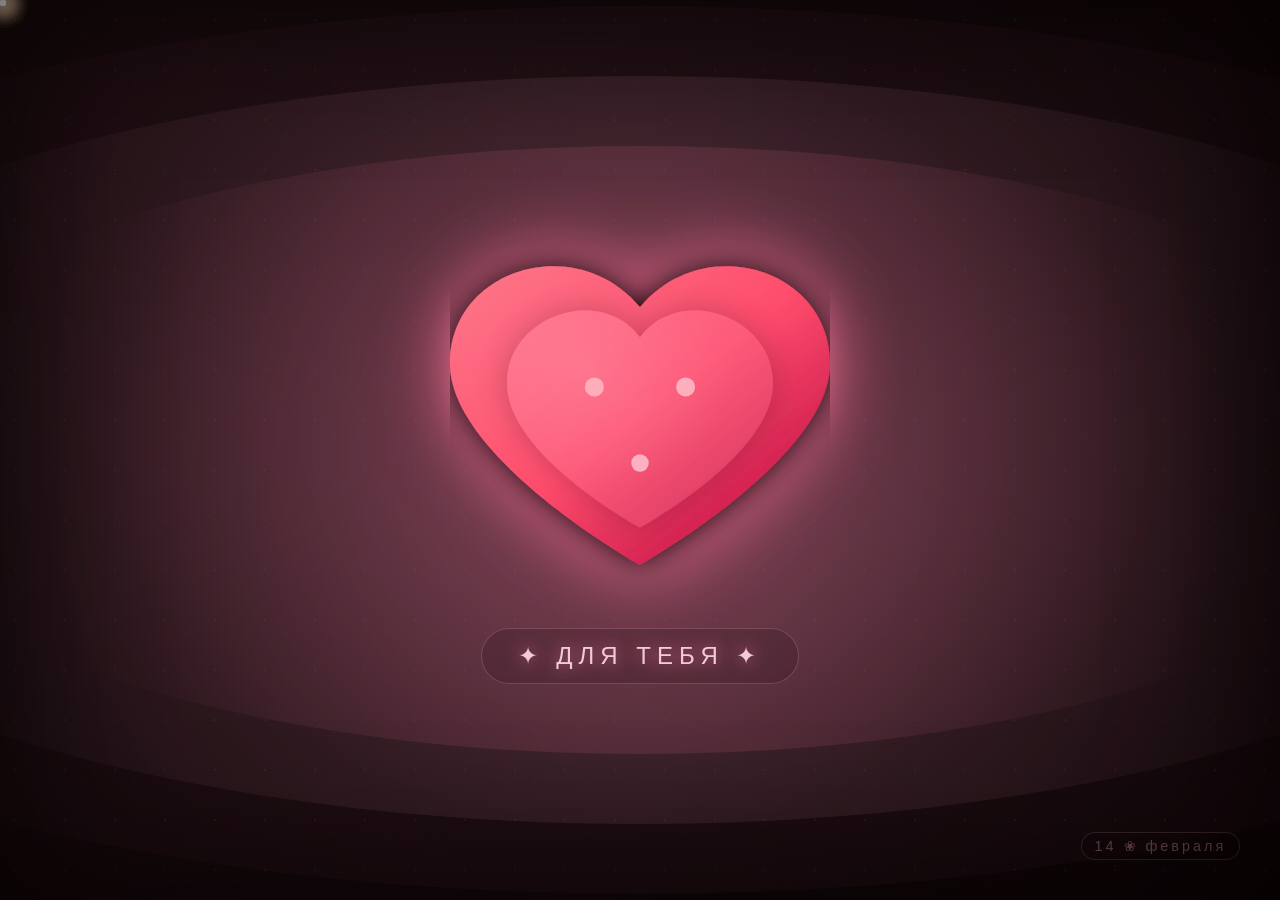
==== index.html @ db1aa823 "Add files via upload" ====
<!DOCTYPE html>
<html lang="en">
<head>
    <meta charset="UTF-8">
    <meta name="viewport" content="width=device-width, initial-scale=1.0, user-scalable=no">
    <title>Твоей ✦ единственной</title>
    <!-- подключаем CSS -->
    <link rel="stylesheet" href="style.css">
</head>
<body>
    <!-- ===== ВИНЬЕТКА + ФОН ===== -->
    <div class="vignette"></div>
    <div class="particle-cloud" id="particles"></div>
    <div class="sparkle" id="sparkles"></div>
    <div class="delicate-lines"></div>
    <div class="ambient"></div>

    <!-- ===== НАЧАЛЬНЫЙ ЭКРАН (ВИЗУАЛ) ===== -->
    <div class="canvas">
        <div class="valentine-scene" id="mainScene">
            <!-- слои сияния -->
            <div class="glow-rings third"></div>
            <div class="glow-rings second"></div>
            <div class="glow-rings"></div>
            
            <!-- СЕРДЦЕ (анимированное) -->
            <div class="heart-core">
                <svg class="heart-svg" viewBox="0 0 100 100" fill="none" xmlns="http://www.w3.org/2000/svg">
                    <defs>
                        <filter id="glow" x="-50%" y="-50%" width="200%" height="200%">
                            <feGaussianBlur in="SourceAlpha" stdDeviation="4"/>
                            <feMerge>
                                <feMergeNode in="offsetblur" />
                                <feMergeNode in="SourceGraphic" />
                            </feMerge>
                        </filter>
                        <linearGradient id="heartGrad" x1="0%" y1="0%" x2="100%" y2="100%">
                            <stop offset="0%" stop-color="#ff7b8c" />
                            <stop offset="50%" stop-color="#ff4d6d" />
                            <stop offset="100%" stop-color="#b3003b" />
                        </linearGradient>
                        <radialGradient id="sparkGrad" cx="30%" cy="30%" r="70%">
                            <stop offset="0%" stop-color="#ffe6f0" />
                            <stop offset="80%" stop-color="#ff99aa" />
                        </radialGradient>
                    </defs>
                    <path d="M50 25.5 C 35 5, 0 15, 0 40 C 0 65, 50 90, 50 90 C 50 90, 100 65, 100 40 C 100 15, 65 5, 50 25.5 Z" 
                        fill="url(#heartGrad)" filter="url(#glow)" opacity="0.98">
                        <animate attributeName="d" dur="4s" values="M50 25.5 C 35 5, 0 15, 0 40 C 0 65, 50 90, 50 90 C 50 90, 100 65, 100 40 C 100 15, 65 5, 50 25.5 Z;
                                                                   M50 23 C 32 3, 0 13, 0 38 C 0 63, 50 93, 50 93 C 50 93, 100 63, 100 38 C 100 13, 68 3, 50 23 Z;
                                                                   M50 25.5 C 35 5, 0 15, 0 40 C 0 65, 50 90, 50 90 C 50 90, 100 65, 100 40 C 100 15, 65 5, 50 25.5 Z" 
                                    repeatCount="indefinite" fill="freeze" />
                    </path>
                    <path d="M50 32 C 40 18, 15 26, 15 44 C 15 63, 50 82, 50 82 C 50 82, 85 63, 85 44 C 85 26, 60 18, 50 32 Z" 
                        fill="url(#sparkGrad)" opacity="0.2" filter="url(#glow)"></path>
                    <circle cx="38" cy="45" r="2.5" fill="#fff5f7" opacity="0.8">
                        <animate attributeName="opacity" values="0.4;0.9;0.4" dur="3s" repeatCount="indefinite" />
                    </circle>
                    <circle cx="62" cy="45" r="2.5" fill="#fff5f7" opacity="0.8">
                        <animate attributeName="opacity" values="0.5;1;0.5" dur="2.7s" repeatCount="indefinite" />
                    </circle>
                    <circle cx="50" cy="65" r="2" fill="#ffd9e2" opacity="0.7">
                        <animate attributeName="r" values="1.5;2.5;1.5" dur="2s" repeatCount="indefinite" />
                    </circle>
                </svg>
            </div>
            
            <!-- ЭТО КНОПКА — «ДЛЯ ТЕБЯ» ПОКАЗЫВАЕТ ОСНОВНОЙ КОНТЕНТ -->
            <div class="signature" id="revealButton">
                ✦ для тебя ✦
            </div>
        </div>
    </div>

    <!-- ===== СКРЫТАЯ ЧАСТЬ — ПОЖЕЛАНИЯ И ТЁПЛЫЕ СЛОВА ===== -->
    <div class="surprise-content" id="surprise">
        <div class="wish-card">
            <div class="close-btn" id="closeBtn">✕</div>
            <h1 class="wish-title">♡ 14 февраля ♡</h1>
            <div class="wish-message">
                Ты — самое красивое, что есть в моём мире.<br>Спасибо, что ты есть.
            </div>
            <ul class="wish-list">
                <li>твоя улыбка — мой любимый свет</li>
                <li>каждый день с тобой — подарок</li>
                <li>обещаю делать тебя счастливой</li>
                <li>сегодня, завтра и всегда</li>
            </ul>
            <div style="font-size: 1.7rem; margin-top: 1.2rem; letter-spacing: 12px; color: #ffb6c1; text-shadow: 0 0 30px #ff4d6d;">
                ✦ ✦ ✦
            </div>
            <p style="margin-top: 1.8rem; font-size: 1.1rem; font-weight: 200; opacity: 0.9; border-top: 1px solid rgba(255,200,200,0.2); padding-top: 1.2rem;">
                Только для тебя. С 14 февраля, любовь моя.
            </p>
        </div>
    </div>

    <!-- дата в углу (тонко) -->
    <div class="feb-tag">
        14 ❀ февраля
    </div>

    <!-- подключаем JavaScript -->
    <script src="script.js"></script>
</body>
</html>
---- style.css ----
/* ===== style.css ===== */
/* СБРОС И БАЗОВАЯ АТМОСФЕРА */
* {
    margin: 0;
    padding: 0;
    box-sizing: border-box;
}

body {
    background: radial-gradient(circle at 30% 30%, #1a0c0f, #0b0405);
    min-height: 100vh;
    font-family: 'Inter', -apple-system, BlinkMacSystemFont, 'Segoe UI', Roboto, sans-serif;
    position: relative;
    overflow-x: hidden;
    transition: background 0.6s ease;
}

/* когда контент открыт — чуть светлее */
body.revealed {
    background: radial-gradient(circle at 30% 30%, #2a151a, #120a0c);
}

/* ОСНОВНОЙ ХОЛСТ */
.canvas {
    position: relative;
    width: 100%;
    max-width: 1300px;
    min-height: 100vh;
    display: flex;
    align-items: center;
    justify-content: center;
    padding: 2rem 1.5rem;
    margin: 0 auto;
    transition: opacity 0.5s;
}

/* НАЧАЛЬНЫЙ ЭКРАН — ТОЛЬКО ВИЗУАЛ */
.valentine-scene {
    position: relative;
    display: flex;
    flex-direction: column;
    align-items: center;
    justify-content: center;
    width: 100%;
    transition: opacity 0.8s, transform 0.6s;
}

/* сердце — главный герой */
.heart-core {
    position: relative;
    width: min(380px, 75vw);
    height: min(380px, 75vw);
    display: flex;
    align-items: center;
    justify-content: center;
    filter: drop-shadow(0 0 35px rgba(255, 80, 120, 0.6)) drop-shadow(0 0 15px rgba(255, 160, 200, 0.5));
    animation: float 7s infinite ease-in-out;
    z-index: 20;
}

.heart-svg {
    width: 100%;
    height: 100%;
    display: block;
}

/* кольца свечения */
.glow-rings {
    position: absolute;
    width: 130%;
    height: 130%;
    border-radius: 50%;
    background: radial-gradient(circle, rgba(255, 120, 160, 0.25) 0%, rgba(255, 80, 120, 0) 70%);
    animation: pulseGlow 3.4s infinite alternate;
    z-index: 5;
}
.glow-rings.second {
    width: 160%;
    height: 160%;
    background: radial-gradient(circle, rgba(255, 170, 200, 0.18) 0%, transparent 75%);
    animation: pulseGlow 4.2s infinite alternate-reverse;
}
.glow-rings.third {
    width: 190%;
    height: 190%;
    background: radial-gradient(circle, rgba(200, 100, 150, 0.1) 0%, transparent 80%);
    animation: pulseGlow 5s infinite alternate;
}

/* КНОПКА — ОНА ЖЕ ПОДПИСЬ */
.signature {
    margin-top: 2rem;
    color: rgba(255, 220, 230, 0.9);
    font-weight: 300;
    font-size: clamp(1.1rem, 4vw, 1.5rem);
    letter-spacing: 6px;
    text-transform: uppercase;
    text-shadow: 0 0 18px rgba(255, 120, 180, 0.9);
    backdrop-filter: blur(2px);
    padding: 0.8rem 2.2rem;
    border-radius: 60px;
    border: 1px solid rgba(255, 200, 220, 0.2);
    background: rgba(20, 5, 8, 0.15);
    font-family: 'Inter', 'Avenir', sans-serif;
    white-space: nowrap;
    z-index: 30;
    animation: textBreath 3.9s infinite;
    cursor: pointer;
    transition: all 0.3s ease;
    pointer-events: auto;
    position: relative;
    box-shadow: 0 0 20px rgba(255, 100, 150, 0);
}
.signature:hover {
    background: rgba(40, 10, 15, 0.3);
    border-color: rgba(255, 180, 200, 0.5);
    box-shadow: 0 0 30px rgba(255, 120, 170, 0.5);
    transform: scale(1.05);
    letter-spacing: 10px;
}

/* СКРЫТЫЙ КОНТЕНТ — ОТКРОЕТСЯ ПО КЛИКУ */
.surprise-content {
    position: fixed;
    top: 0;
    left: 0;
    width: 100%;
    min-height: 100vh;
    background: rgba(18, 8, 12, 0.82);
    backdrop-filter: blur(12px);
    display: flex;
    align-items: center;
    justify-content: center;
    padding: 2rem 1.5rem;
    z-index: 100;
    opacity: 0;
    visibility: hidden;
    transition: opacity 0.6s cubic-bezier(0.16, 1, 0.3, 1), visibility 0.6s;
    pointer-events: none;
    overflow-y: auto;
}
.surprise-content.active {
    opacity: 1;
    visibility: visible;
    pointer-events: auto;
}

/* карточка с пожеланиями */
.wish-card {
    max-width: 700px;
    width: 100%;
    background: radial-gradient(145% 140% at 20% 10%, rgba(40, 12, 18, 0.75), rgba(22, 6, 10, 0.9));
    border: 1px solid rgba(255, 200, 210, 0.25);
    border-radius: 48px;
    padding: 3rem 2.5rem;
    box-shadow: 0 30px 60px rgba(0,0,0,0.6), 0 0 0 2px rgba(255, 140, 170, 0.1) inset, 0 0 50px rgba(255, 120, 160, 0.3);
    backdrop-filter: blur(5px);
    color: rgba(255, 235, 240, 0.95);
    position: relative;
    transform: scale(0.96);
    transition: transform 0.5s ease;
    animation: cardGlow 6s infinite alternate;
}
.surprise-content.active .wish-card {
    transform: scale(1);
}

/* романтичный контент */
.wish-title {
    font-size: clamp(2rem, 8vw, 2.8rem);
    font-weight: 300;
    letter-spacing: 8px;
    text-transform: uppercase;
    color: #ffe3eb;
    text-shadow: 0 0 20px #ff99aa, 0 0 40px #ff4d6d;
    margin-bottom: 1.2rem;
    font-family: 'Inter', sans-serif;
    border-bottom: 1.5px dashed rgba(255, 180, 200, 0.5);
    display: inline-block;
    padding-bottom: 0.3rem;
}

.wish-message {
    font-size: clamp(1.2rem, 5vw, 1.5rem);
    line-height: 1.6;
    font-weight: 350;
    margin: 1.8rem 0 1.2rem;
    font-style: italic;
    word-break: break-word;
    background: linear-gradient(145deg, #fff0f3, #ffd9e2);
    -webkit-background-clip: text;
    -webkit-text-fill-color: transparent;
    text-shadow: 0 0 30px rgba(255, 130, 160, 0.4);
}

.wish-list {
    list-style: none;
    margin: 2rem 0;
}
.wish-list li {
    font-size: 1.25rem;
    padding: 0.8rem 0;
    border-bottom: 0.5px solid rgba(255, 200, 220, 0.2);
    display: flex;
    align-items: center;
    gap: 12px;
    font-weight: 320;
    letter-spacing: 0.5px;
}
.wish-list li::before {
    content: "✦";
    color: #ffb3c6;
    font-size: 1.5rem;
    text-shadow: 0 0 10px #ff4d6d;
}

/* кнопка закрыть */
.close-btn {
    position: absolute;
    top: 1.8rem;
    right: 2rem;
    background: rgba(255, 220, 230, 0.1);
    border: 1px solid rgba(255, 180, 200, 0.4);
    color: rgba(255, 210, 220, 0.9);
    font-size: 1.8rem;
    width: 48px;
    height: 48px;
    border-radius: 50%;
    display: flex;
    align-items: center;
    justify-content: center;
    cursor: pointer;
    transition: all 0.25s;
    backdrop-filter: blur(4px);
    box-shadow: 0 0 15px rgba(255, 100, 150, 0.2);
    line-height: 1;
    padding-bottom: 6px;
}
.close-btn:hover {
    background: rgba(255, 150, 180, 0.25);
    border-color: #ffb3c6;
    color: #fff;
    transform: rotate(90deg) scale(1.1);
}

/* частицы и искры */
.particle-cloud, .sparkle, .delicate-lines, .ambient, .vignette {
    position: fixed;
    pointer-events: none;
    z-index: 1;
}
.particle-cloud {
    inset: 0;
}
.particle {
    position: absolute;
    width: 6px;
    height: 6px;
    background: rgba(255, 160, 200, 0.5);
    border-radius: 50%;
    box-shadow: 0 0 20px rgba(255, 140, 200, 0.8);
    animation: rise 12s infinite linear;
    opacity: 0;
}

.spark {
    position: absolute;
    width: 6px;
    height: 6px;
    background: white;
    border-radius: 50%;
    box-shadow: 0 0 20px 4px rgba(255, 220, 180, 0.9);
    animation: sparkleFloat 5s infinite alternate;
    opacity: 0.5;
    pointer-events: none;
}

.delicate-lines {
    width: 100%;
    height: 100%;
    top: 0;
    left: 0;
    background-image: 
        radial-gradient(circle at 30% 40%, rgba(255, 200, 210, 0.05) 1px, transparent 1px),
        radial-gradient(circle at 70% 65%, rgba(255, 180, 200, 0.04) 1px, transparent 1px);
    background-size: 50px 50px;
    pointer-events: none;
    z-index: 1;
}

.ambient {
    position: absolute;
    inset: 0;
    background: radial-gradient(ellipse at 50% 50%, rgba(255, 140, 170, 0.1) 0%, transparent 60%);
    pointer-events: none;
    z-index: 15;
}

.feb-tag {
    position: fixed;
    bottom: 2.5rem;
    right: 2.5rem;
    color: rgba(255, 180, 200, 0.35);
    font-size: 0.9rem;
    letter-spacing: 3px;
    z-index: 40;
    backdrop-filter: blur(3px);
    padding: 0.3rem 0.8rem;
    border-radius: 40px;
    border: 0.5px solid rgba(255, 200, 220, 0.15);
    background: rgba(10, 2, 3, 0.1);
    pointer-events: none;
}

.vignette {
    position: fixed;
    inset: 0;
    box-shadow: inset 0 0 150px rgba(5, 0, 0, 0.7);
    z-index: 50;
    pointer-events: none;
}

/* АНИМАЦИИ */
@keyframes float {
    0% { transform: translateY(0px) scale(1); }
    50% { transform: translateY(-15px) scale(1.02); }
    100% { transform: translateY(0px) scale(1); }
}
@keyframes pulseGlow {
    0% { opacity: 0.3; transform: scale(0.95); }
    100% { opacity: 0.7; transform: scale(1.2); }
}
@keyframes rise {
    0% { transform: translateY(0) scale(1); opacity: 0.4; }
    100% { transform: translateY(-120vh) scale(0.6); opacity: 0; }
}
@keyframes textBreath {
    0% { letter-spacing: 6px; opacity: 0.8; }
    50% { letter-spacing: 10px; opacity: 1; text-shadow: 0 0 30px rgba(255, 130, 190, 1); }
    100% { letter-spacing: 6px; opacity: 0.9; }
}
@keyframes cardGlow {
    0% { box-shadow: 0 30px 60px rgba(0,0,0,0.6), 0 0 0 2px rgba(255, 140, 170, 0.1) inset, 0 0 40px rgba(255, 120, 160, 0.3); }
    100% { box-shadow: 0 30px 70px rgba(0,0,0,0.7), 0 0 0 3px rgba(255, 160, 190, 0.2) inset, 0 0 70px rgba(255, 80, 130, 0.5); }
}
@keyframes sparkleFloat {
    0% { transform: translate(0, 0) scale(1); opacity: 0.2; }
    100% { transform: translate(20px, -20px) scale(1.5); opacity: 0; }
}

/* АДАПТАЦИЯ */
@media (max-width: 600px) {
    .signature {
        white-space: normal;
        text-align: center;
        padding: 0.6rem 1.2rem;
    }
    .heart-core {
        width: min(300px, 70vw);
        height: min(300px, 70vw);
    }
    .wish-card {
        padding: 2rem 1.5rem;
    }
    .close-btn {
        top: 1rem;
        right: 1.2rem;
    }
    .feb-tag {
        bottom: 1.5rem;
        right: 1.5rem;
    }
}
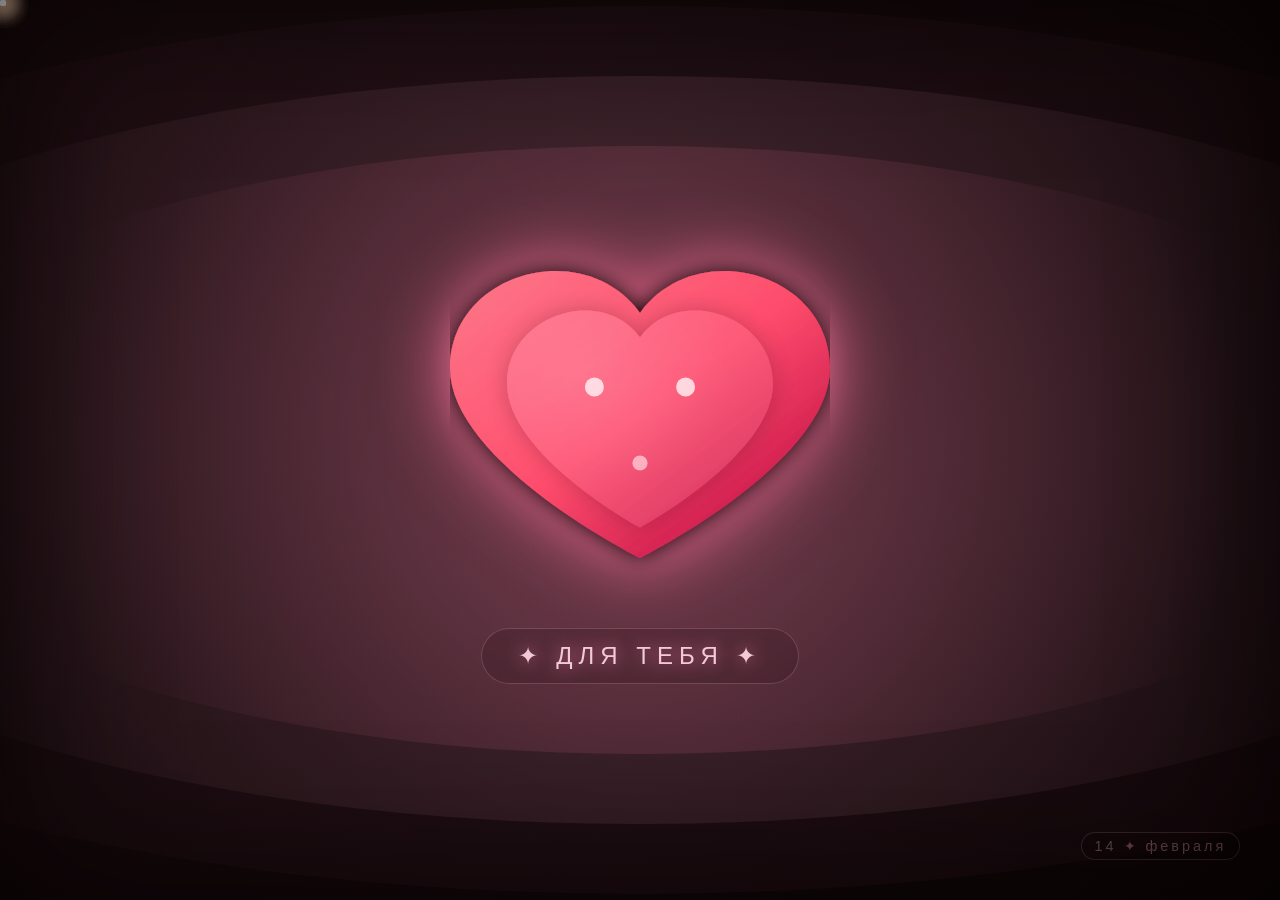
==== commit 84631dfa: "Update index.html" ====
--- a/index.html
+++ b/index.html
@@ -2,33 +2,36 @@
 <html lang="en">
 <head>
     <meta charset="UTF-8">
-    <meta name="viewport" content="width=device-width, initial-scale=1.0, user-scalable=no">
-    <title>Твоей ✦ единственной</title>
+    <meta name="viewport" content="width=device-width, initial-scale=1.0, maximum-scale=1.0, user-scalable=no, viewport-fit=cover">
+    <title>для тебя ✦</title>
     <!-- подключаем CSS -->
     <link rel="stylesheet" href="style.css">
 </head>
 <body>
-    <!-- ===== ВИНЬЕТКА + ФОН ===== -->
+    <!-- виньетка -->
     <div class="vignette"></div>
+    
+    <!-- ЧАСТИЦЫ (ГЕНЕРИРУЮТСЯ В JS) -->
     <div class="particle-cloud" id="particles"></div>
     <div class="sparkle" id="sparkles"></div>
-    <div class="delicate-lines"></div>
-    <div class="ambient"></div>
+    
+    <!-- легкий фон -->
+    <div class="feb-tag">14 ✦ февраля</div>
 
-    <!-- ===== НАЧАЛЬНЫЙ ЭКРАН (ВИЗУАЛ) ===== -->
+    <!-- ===== ОСНОВНОЙ ЭКРАН ===== -->
     <div class="canvas">
-        <div class="valentine-scene" id="mainScene">
-            <!-- слои сияния -->
+        <div class="valentine-scene">
+            <!-- кольца свечения -->
             <div class="glow-rings third"></div>
             <div class="glow-rings second"></div>
             <div class="glow-rings"></div>
             
-            <!-- СЕРДЦЕ (анимированное) -->
+            <!-- СЕРДЦЕ — SVG, НО БЕЗ АНИМАЦИИ PATH (ТОЛЬКО CSS-ТРАНСФОРМАЦИИ) -->
             <div class="heart-core">
                 <svg class="heart-svg" viewBox="0 0 100 100" fill="none" xmlns="http://www.w3.org/2000/svg">
                     <defs>
                         <filter id="glow" x="-50%" y="-50%" width="200%" height="200%">
-                            <feGaussianBlur in="SourceAlpha" stdDeviation="4"/>
+                            <feGaussianBlur in="SourceAlpha" stdDeviation="3"/>
                             <feMerge>
                                 <feMergeNode in="offsetblur" />
                                 <feMergeNode in="SourceGraphic" />
@@ -44,63 +47,50 @@
                             <stop offset="80%" stop-color="#ff99aa" />
                         </radialGradient>
                     </defs>
+                    <!-- ОСНОВНАЯ ФОРМА СЕРДЦА — БЕЗ АНИМАЦИИ PATH, ТОЛЬКО СТАТИЧНАЯ -->
                     <path d="M50 25.5 C 35 5, 0 15, 0 40 C 0 65, 50 90, 50 90 C 50 90, 100 65, 100 40 C 100 15, 65 5, 50 25.5 Z" 
-                        fill="url(#heartGrad)" filter="url(#glow)" opacity="0.98">
-                        <animate attributeName="d" dur="4s" values="M50 25.5 C 35 5, 0 15, 0 40 C 0 65, 50 90, 50 90 C 50 90, 100 65, 100 40 C 100 15, 65 5, 50 25.5 Z;
-                                                                   M50 23 C 32 3, 0 13, 0 38 C 0 63, 50 93, 50 93 C 50 93, 100 63, 100 38 C 100 13, 68 3, 50 23 Z;
-                                                                   M50 25.5 C 35 5, 0 15, 0 40 C 0 65, 50 90, 50 90 C 50 90, 100 65, 100 40 C 100 15, 65 5, 50 25.5 Z" 
-                                    repeatCount="indefinite" fill="freeze" />
-                    </path>
+                        fill="url(#heartGrad)" filter="url(#glow)" opacity="0.98"/>
+                    <!-- внутренний блик -->
                     <path d="M50 32 C 40 18, 15 26, 15 44 C 15 63, 50 82, 50 82 C 50 82, 85 63, 85 44 C 85 26, 60 18, 50 32 Z" 
-                        fill="url(#sparkGrad)" opacity="0.2" filter="url(#glow)"></path>
-                    <circle cx="38" cy="45" r="2.5" fill="#fff5f7" opacity="0.8">
-                        <animate attributeName="opacity" values="0.4;0.9;0.4" dur="3s" repeatCount="indefinite" />
-                    </circle>
-                    <circle cx="62" cy="45" r="2.5" fill="#fff5f7" opacity="0.8">
-                        <animate attributeName="opacity" values="0.5;1;0.5" dur="2.7s" repeatCount="indefinite" />
-                    </circle>
-                    <circle cx="50" cy="65" r="2" fill="#ffd9e2" opacity="0.7">
-                        <animate attributeName="r" values="1.5;2.5;1.5" dur="2s" repeatCount="indefinite" />
-                    </circle>
+                        fill="url(#sparkGrad)" opacity="0.2" filter="url(#glow)"/>
+                    <!-- маленькие блики (статические) -->
+                    <circle cx="38" cy="45" r="2.5" fill="#fff5f7" opacity="0.8"/>
+                    <circle cx="62" cy="45" r="2.5" fill="#fff5f7" opacity="0.8"/>
+                    <circle cx="50" cy="65" r="2" fill="#ffd9e2" opacity="0.7"/>
                 </svg>
             </div>
             
-            <!-- ЭТО КНОПКА — «ДЛЯ ТЕБЯ» ПОКАЗЫВАЕТ ОСНОВНОЙ КОНТЕНТ -->
+            <!-- КНОПКА -->
             <div class="signature" id="revealButton">
                 ✦ для тебя ✦
             </div>
         </div>
     </div>
 
-    <!-- ===== СКРЫТАЯ ЧАСТЬ — ПОЖЕЛАНИЯ И ТЁПЛЫЕ СЛОВА ===== -->
+    <!-- ===== СЮРПРИЗ КОНТЕНТ ===== -->
     <div class="surprise-content" id="surprise">
         <div class="wish-card">
             <div class="close-btn" id="closeBtn">✕</div>
-            <h1 class="wish-title">♡ 14 февраля ♡</h1>
+            <h1 class="wish-title">♡ 14.02 ♡</h1>
             <div class="wish-message">
-                Ты — самое красивое, что есть в моём мире.<br>Спасибо, что ты есть.
+                Ты — самое тёплое, что есть в моей жизни.
             </div>
             <ul class="wish-list">
-                <li>твоя улыбка — мой любимый свет</li>
-                <li>каждый день с тобой — подарок</li>
-                <li>обещаю делать тебя счастливой</li>
-                <li>сегодня, завтра и всегда</li>
+                <li>твой смех — мой любимый звук</li>
+                <li>каждый миг с тобой — подарок</li>
+                <li>обещаю быть рядом</li>
+                <li>сегодня, завтра, всегда</li>
             </ul>
-            <div style="font-size: 1.7rem; margin-top: 1.2rem; letter-spacing: 12px; color: #ffb6c1; text-shadow: 0 0 30px #ff4d6d;">
+            <div class="stars">
                 ✦ ✦ ✦
             </div>
-            <p style="margin-top: 1.8rem; font-size: 1.1rem; font-weight: 200; opacity: 0.9; border-top: 1px solid rgba(255,200,200,0.2); padding-top: 1.2rem;">
-                Только для тебя. С 14 февраля, любовь моя.
+            <p class="wish-footer">
+                С 14 февраля, любимая.
             </p>
         </div>
-    </div>
-
-    <!-- дата в углу (тонко) -->
-    <div class="feb-tag">
-        14 ❀ февраля
     </div>
 
     <!-- подключаем JavaScript -->
     <script src="script.js"></script>
 </body>
-</html>+</html>
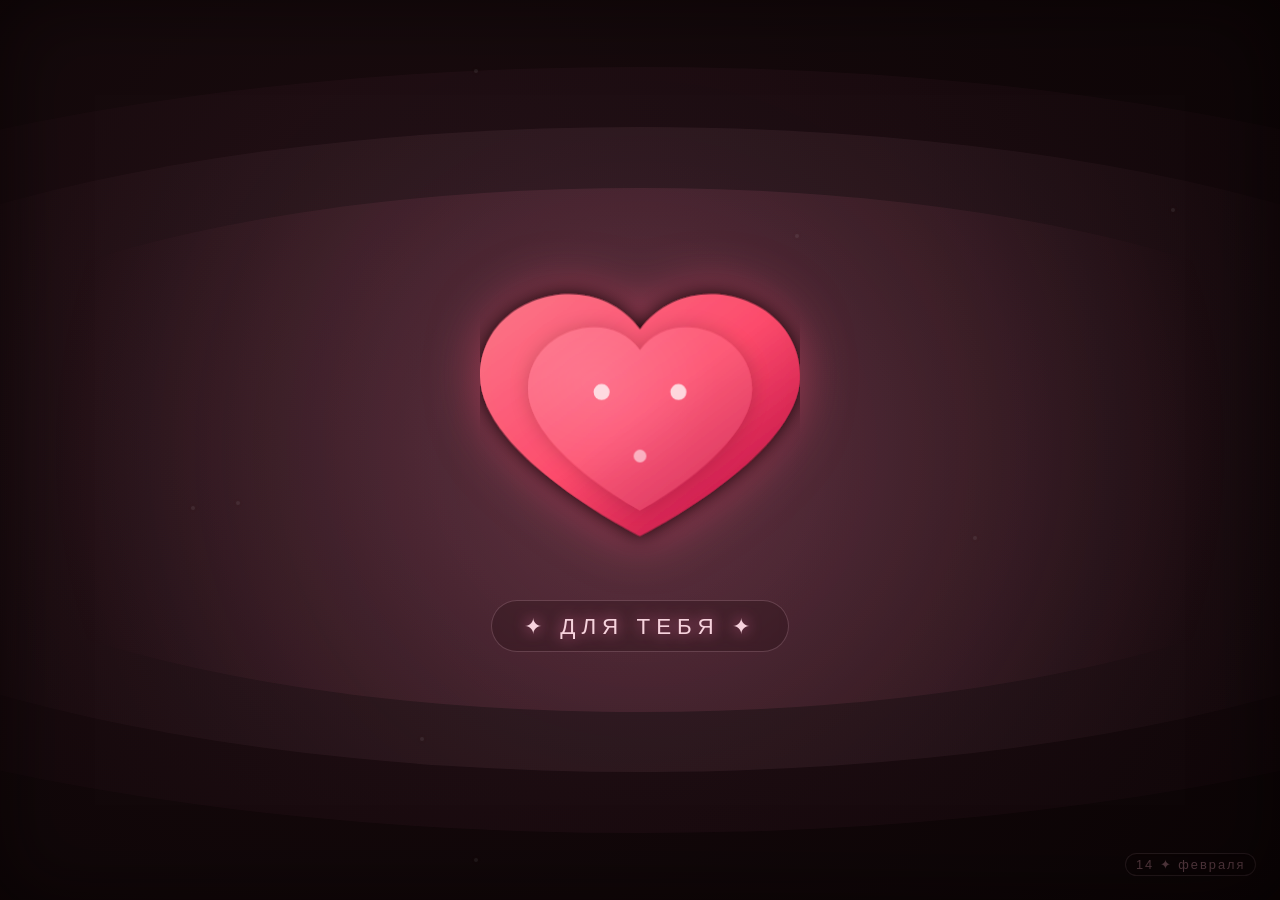
==== commit b3580b24: "Update index.html" ====
--- a/index.html
+++ b/index.html
@@ -3,7 +3,7 @@
 <head>
     <meta charset="UTF-8">
     <meta name="viewport" content="width=device-width, initial-scale=1.0, maximum-scale=1.0, user-scalable=no, viewport-fit=cover">
-    <title>для тебя ✦</title>
+    <title>для тебя <3 </title>
     <!-- подключаем CSS -->
     <link rel="stylesheet" href="style.css">
 </head>
@@ -94,3 +94,4 @@
     <script src="script.js"></script>
 </body>
 </html>
+
--- a/style.css
+++ b/style.css
@@ -1,40 +1,41 @@
 /* ===== style.css ===== */
+/* ОПТИМИЗИРОВАНО ДЛЯ МОБИЛЬНЫХ УСТРОЙСТВ — SVG СЕРДЦЕ */
+
 /* СБРОС И БАЗОВАЯ АТМОСФЕРА */
 * {
     margin: 0;
     padding: 0;
     box-sizing: border-box;
+    -webkit-tap-highlight-color: transparent;
 }
 
 body {
     background: radial-gradient(circle at 30% 30%, #1a0c0f, #0b0405);
     min-height: 100vh;
-    font-family: 'Inter', -apple-system, BlinkMacSystemFont, 'Segoe UI', Roboto, sans-serif;
+    font-family: -apple-system, BlinkMacSystemFont, 'Segoe UI', Roboto, sans-serif;
     position: relative;
     overflow-x: hidden;
-    transition: background 0.6s ease;
-}
-
-/* когда контент открыт — чуть светлее */
+    transition: background 0.4s ease;
+    -webkit-font-smoothing: antialiased;
+    -moz-osx-font-smoothing: grayscale;
+}
+
 body.revealed {
     background: radial-gradient(circle at 30% 30%, #2a151a, #120a0c);
 }
 
-/* ОСНОВНОЙ ХОЛСТ */
+/* ===== ОСНОВНОЙ ХОЛСТ ===== */
 .canvas {
     position: relative;
     width: 100%;
-    max-width: 1300px;
     min-height: 100vh;
     display: flex;
     align-items: center;
     justify-content: center;
-    padding: 2rem 1.5rem;
+    padding: 1.5rem;
     margin: 0 auto;
-    transition: opacity 0.5s;
-}
-
-/* НАЧАЛЬНЫЙ ЭКРАН — ТОЛЬКО ВИЗУАЛ */
+}
+
 .valentine-scene {
     position: relative;
     display: flex;
@@ -42,272 +43,284 @@
     align-items: center;
     justify-content: center;
     width: 100%;
-    transition: opacity 0.8s, transform 0.6s;
-}
-
-/* сердце — главный герой */
+    transform: translateZ(0);
+}
+
+/* ===== СЕРДЦЕ — SVG, АНИМАЦИЯ ЧЕРЕЗ CSS ===== */
 .heart-core {
     position: relative;
-    width: min(380px, 75vw);
-    height: min(380px, 75vw);
+    width: min(320px, 70vw);
+    height: min(320px, 70vw);
     display: flex;
     align-items: center;
     justify-content: center;
-    filter: drop-shadow(0 0 35px rgba(255, 80, 120, 0.6)) drop-shadow(0 0 15px rgba(255, 160, 200, 0.5));
-    animation: float 7s infinite ease-in-out;
+    filter: drop-shadow(0 0 25px rgba(255, 80, 120, 0.5));
+    animation: float 6s infinite ease-in-out;
     z-index: 20;
+    transform: translateZ(0);
+    will-change: transform;
 }
 
 .heart-svg {
     width: 100%;
     height: 100%;
     display: block;
-}
-
-/* кольца свечения */
+    transform: translateZ(0);
+}
+
+/* Убираем анимацию внутри SVG, оставляем только CSS анимацию контейнера */
+.heart-svg path, .heart-svg circle {
+    transform: translateZ(0);
+}
+
+/* ===== КОЛЬЦА СВЕЧЕНИЯ ===== */
 .glow-rings {
     position: absolute;
     width: 130%;
     height: 130%;
     border-radius: 50%;
-    background: radial-gradient(circle, rgba(255, 120, 160, 0.25) 0%, rgba(255, 80, 120, 0) 70%);
+    background: radial-gradient(circle, rgba(255, 120, 160, 0.2) 0%, rgba(255, 80, 120, 0) 70%);
     animation: pulseGlow 3.4s infinite alternate;
     z-index: 5;
-}
+    will-change: opacity, transform;
+    transform: translateZ(0);
+}
+
 .glow-rings.second {
     width: 160%;
     height: 160%;
-    background: radial-gradient(circle, rgba(255, 170, 200, 0.18) 0%, transparent 75%);
+    background: radial-gradient(circle, rgba(255, 170, 200, 0.12) 0%, transparent 75%);
     animation: pulseGlow 4.2s infinite alternate-reverse;
 }
+
 .glow-rings.third {
     width: 190%;
     height: 190%;
-    background: radial-gradient(circle, rgba(200, 100, 150, 0.1) 0%, transparent 80%);
+    background: radial-gradient(circle, rgba(200, 100, 150, 0.08) 0%, transparent 80%);
     animation: pulseGlow 5s infinite alternate;
 }
 
-/* КНОПКА — ОНА ЖЕ ПОДПИСЬ */
+/* ===== КНОПКА ===== */
 .signature {
     margin-top: 2rem;
-    color: rgba(255, 220, 230, 0.9);
-    font-weight: 300;
-    font-size: clamp(1.1rem, 4vw, 1.5rem);
+    color: rgba(255, 220, 230, 0.95);
+    font-weight: 400;
+    font-size: clamp(1rem, 4vw, 1.4rem);
     letter-spacing: 6px;
     text-transform: uppercase;
-    text-shadow: 0 0 18px rgba(255, 120, 180, 0.9);
-    backdrop-filter: blur(2px);
-    padding: 0.8rem 2.2rem;
-    border-radius: 60px;
+    text-shadow: 0 0 15px rgba(255, 120, 180, 0.8);
+    backdrop-filter: blur(4px);
+    padding: 0.7rem 2rem;
+    border-radius: 50px;
     border: 1px solid rgba(255, 200, 220, 0.2);
-    background: rgba(20, 5, 8, 0.15);
-    font-family: 'Inter', 'Avenir', sans-serif;
+    background: rgba(20, 5, 8, 0.2);
     white-space: nowrap;
     z-index: 30;
-    animation: textBreath 3.9s infinite;
+    animation: textBreath 4s infinite;
     cursor: pointer;
-    transition: all 0.3s ease;
-    pointer-events: auto;
-    position: relative;
-    box-shadow: 0 0 20px rgba(255, 100, 150, 0);
-}
-.signature:hover {
-    background: rgba(40, 10, 15, 0.3);
-    border-color: rgba(255, 180, 200, 0.5);
-    box-shadow: 0 0 30px rgba(255, 120, 170, 0.5);
-    transform: scale(1.05);
-    letter-spacing: 10px;
-}
-
-/* СКРЫТЫЙ КОНТЕНТ — ОТКРОЕТСЯ ПО КЛИКУ */
+    transition: transform 0.2s ease, background 0.2s, letter-spacing 0.2s;
+    -webkit-touch-callout: none;
+    -webkit-user-select: none;
+    user-select: none;
+    transform: translateZ(0);
+}
+
+.signature:active {
+    transform: scale(0.98);
+    background: rgba(40, 10, 15, 0.4);
+    letter-spacing: 8px;
+}
+
+/* ===== СЮРПРИЗ КОНТЕНТ ===== */
 .surprise-content {
     position: fixed;
     top: 0;
     left: 0;
     width: 100%;
-    min-height: 100vh;
-    background: rgba(18, 8, 12, 0.82);
-    backdrop-filter: blur(12px);
+    height: 100%;
+    background: rgba(18, 8, 12, 0.85);
+    backdrop-filter: blur(10px);
     display: flex;
     align-items: center;
     justify-content: center;
-    padding: 2rem 1.5rem;
+    padding: 1.2rem;
     z-index: 100;
     opacity: 0;
     visibility: hidden;
-    transition: opacity 0.6s cubic-bezier(0.16, 1, 0.3, 1), visibility 0.6s;
+    transition: opacity 0.3s ease, visibility 0.3s;
     pointer-events: none;
     overflow-y: auto;
-}
+    -webkit-overflow-scrolling: touch;
+}
+
 .surprise-content.active {
     opacity: 1;
     visibility: visible;
     pointer-events: auto;
 }
 
-/* карточка с пожеланиями */
 .wish-card {
-    max-width: 700px;
+    max-width: 600px;
     width: 100%;
-    background: radial-gradient(145% 140% at 20% 10%, rgba(40, 12, 18, 0.75), rgba(22, 6, 10, 0.9));
-    border: 1px solid rgba(255, 200, 210, 0.25);
-    border-radius: 48px;
-    padding: 3rem 2.5rem;
-    box-shadow: 0 30px 60px rgba(0,0,0,0.6), 0 0 0 2px rgba(255, 140, 170, 0.1) inset, 0 0 50px rgba(255, 120, 160, 0.3);
-    backdrop-filter: blur(5px);
+    background: radial-gradient(145% 140% at 20% 10%, rgba(40, 12, 18, 0.8), rgba(22, 6, 10, 0.95));
+    border: 1px solid rgba(255, 200, 210, 0.2);
+    border-radius: 36px;
+    padding: 2.2rem 1.8rem;
+    box-shadow: 0 20px 40px rgba(0,0,0,0.5);
     color: rgba(255, 235, 240, 0.95);
+    transform: scale(0.98);
+    transition: transform 0.3s ease;
+    will-change: transform;
     position: relative;
-    transform: scale(0.96);
-    transition: transform 0.5s ease;
-    animation: cardGlow 6s infinite alternate;
-}
+}
+
 .surprise-content.active .wish-card {
     transform: scale(1);
 }
 
-/* романтичный контент */
 .wish-title {
-    font-size: clamp(2rem, 8vw, 2.8rem);
+    font-size: clamp(1.8rem, 7vw, 2.4rem);
     font-weight: 300;
-    letter-spacing: 8px;
+    letter-spacing: 6px;
     text-transform: uppercase;
     color: #ffe3eb;
-    text-shadow: 0 0 20px #ff99aa, 0 0 40px #ff4d6d;
-    margin-bottom: 1.2rem;
-    font-family: 'Inter', sans-serif;
-    border-bottom: 1.5px dashed rgba(255, 180, 200, 0.5);
+    text-shadow: 0 0 15px #ff99aa;
+    margin-bottom: 1rem;
+    border-bottom: 1px dashed rgba(255, 180, 200, 0.4);
     display: inline-block;
-    padding-bottom: 0.3rem;
+    padding-bottom: 0.2rem;
 }
 
 .wish-message {
-    font-size: clamp(1.2rem, 5vw, 1.5rem);
-    line-height: 1.6;
+    font-size: clamp(1.1rem, 4vw, 1.4rem);
+    line-height: 1.5;
     font-weight: 350;
-    margin: 1.8rem 0 1.2rem;
+    margin: 1.5rem 0 1rem;
     font-style: italic;
-    word-break: break-word;
-    background: linear-gradient(145deg, #fff0f3, #ffd9e2);
-    -webkit-background-clip: text;
-    -webkit-text-fill-color: transparent;
-    text-shadow: 0 0 30px rgba(255, 130, 160, 0.4);
+    color: #ffd9e2;
+    text-shadow: 0 0 20px rgba(255, 100, 130, 0.3);
 }
 
 .wish-list {
     list-style: none;
-    margin: 2rem 0;
-}
+    margin: 1.5rem 0;
+}
+
 .wish-list li {
-    font-size: 1.25rem;
-    padding: 0.8rem 0;
-    border-bottom: 0.5px solid rgba(255, 200, 220, 0.2);
-    display: flex;
-    align-items: center;
-    gap: 12px;
+    font-size: 1.1rem;
+    padding: 0.7rem 0;
+    border-bottom: 0.5px solid rgba(255, 200, 220, 0.15);
+    display: flex;
+    align-items: center;
+    gap: 10px;
     font-weight: 320;
-    letter-spacing: 0.5px;
-}
+}
+
 .wish-list li::before {
     content: "✦";
     color: #ffb3c6;
+    font-size: 1.3rem;
+    text-shadow: 0 0 8px #ff4d6d;
+}
+
+.stars {
     font-size: 1.5rem;
-    text-shadow: 0 0 10px #ff4d6d;
-}
-
-/* кнопка закрыть */
+    margin-top: 0.8rem;
+    letter-spacing: 8px;
+    color: #ffb6c1;
+    text-shadow: 0 0 15px #ff4d6d;
+}
+
+.wish-footer {
+    margin-top: 1.2rem;
+    font-size: 1rem;
+    opacity: 0.8;
+    border-top: 1px solid rgba(255,200,200,0.1);
+    padding-top: 1rem;
+}
+
 .close-btn {
     position: absolute;
-    top: 1.8rem;
-    right: 2rem;
+    top: 1.2rem;
+    right: 1.2rem;
     background: rgba(255, 220, 230, 0.1);
-    border: 1px solid rgba(255, 180, 200, 0.4);
+    border: 1px solid rgba(255, 180, 200, 0.3);
     color: rgba(255, 210, 220, 0.9);
-    font-size: 1.8rem;
-    width: 48px;
-    height: 48px;
+    font-size: 1.6rem;
+    width: 44px;
+    height: 44px;
     border-radius: 50%;
     display: flex;
     align-items: center;
     justify-content: center;
     cursor: pointer;
-    transition: all 0.25s;
     backdrop-filter: blur(4px);
-    box-shadow: 0 0 15px rgba(255, 100, 150, 0.2);
     line-height: 1;
-    padding-bottom: 6px;
-}
-.close-btn:hover {
-    background: rgba(255, 150, 180, 0.25);
-    border-color: #ffb3c6;
-    color: #fff;
-    transform: rotate(90deg) scale(1.1);
-}
-
-/* частицы и искры */
-.particle-cloud, .sparkle, .delicate-lines, .ambient, .vignette {
+    padding-bottom: 5px;
+    transition: background 0.2s, transform 0.2s;
+    -webkit-touch-callout: none;
+    user-select: none;
+}
+
+.close-btn:active {
+    background: rgba(255, 150, 180, 0.3);
+    transform: scale(0.9) rotate(90deg);
+}
+
+/* ===== ЧАСТИЦЫ И ИСКРЫ ===== */
+.particle-cloud {
     position: fixed;
+    inset: 0;
     pointer-events: none;
     z-index: 1;
-}
-.particle-cloud {
-    inset: 0;
-}
+    opacity: 0.5;
+}
+
 .particle {
     position: absolute;
-    width: 6px;
-    height: 6px;
-    background: rgba(255, 160, 200, 0.5);
+    width: 4px;
+    height: 4px;
+    background: rgba(255, 160, 200, 0.4);
     border-radius: 50%;
-    box-shadow: 0 0 20px rgba(255, 140, 200, 0.8);
-    animation: rise 12s infinite linear;
+    box-shadow: 0 0 8px rgba(255, 140, 200, 0.5);
+    animation: rise 10s infinite linear;
     opacity: 0;
+    will-change: transform, opacity;
+}
+
+.sparkle {
+    position: fixed;
+    inset: 0;
+    pointer-events: none;
+    z-index: 1;
+    opacity: 0.4;
 }
 
 .spark {
     position: absolute;
-    width: 6px;
-    height: 6px;
-    background: white;
+    width: 4px;
+    height: 4px;
+    background: rgba(255, 255, 255, 0.6);
     border-radius: 50%;
-    box-shadow: 0 0 20px 4px rgba(255, 220, 180, 0.9);
-    animation: sparkleFloat 5s infinite alternate;
-    opacity: 0.5;
-    pointer-events: none;
-}
-
-.delicate-lines {
-    width: 100%;
-    height: 100%;
-    top: 0;
-    left: 0;
-    background-image: 
-        radial-gradient(circle at 30% 40%, rgba(255, 200, 210, 0.05) 1px, transparent 1px),
-        radial-gradient(circle at 70% 65%, rgba(255, 180, 200, 0.04) 1px, transparent 1px);
-    background-size: 50px 50px;
-    pointer-events: none;
-    z-index: 1;
-}
-
-.ambient {
-    position: absolute;
-    inset: 0;
-    background: radial-gradient(ellipse at 50% 50%, rgba(255, 140, 170, 0.1) 0%, transparent 60%);
-    pointer-events: none;
-    z-index: 15;
-}
-
+    box-shadow: 0 0 10px rgba(255, 200, 150, 0.7);
+    animation: sparkleFloat 6s infinite alternate;
+    opacity: 0.3;
+    will-change: transform, opacity;
+}
+
+/* ===== ДЕКОР ===== */
 .feb-tag {
     position: fixed;
-    bottom: 2.5rem;
-    right: 2.5rem;
-    color: rgba(255, 180, 200, 0.35);
-    font-size: 0.9rem;
-    letter-spacing: 3px;
+    bottom: 1.5rem;
+    right: 1.5rem;
+    color: rgba(255, 180, 200, 0.3);
+    font-size: 0.8rem;
+    letter-spacing: 2px;
     z-index: 40;
-    backdrop-filter: blur(3px);
-    padding: 0.3rem 0.8rem;
-    border-radius: 40px;
-    border: 0.5px solid rgba(255, 200, 220, 0.15);
+    backdrop-filter: blur(2px);
+    padding: 0.2rem 0.6rem;
+    border-radius: 30px;
+    border: 0.5px solid rgba(255, 200, 220, 0.1);
     background: rgba(10, 2, 3, 0.1);
     pointer-events: none;
 }
@@ -315,59 +328,79 @@
 .vignette {
     position: fixed;
     inset: 0;
-    box-shadow: inset 0 0 150px rgba(5, 0, 0, 0.7);
+    box-shadow: inset 0 0 80px rgba(5, 0, 0, 0.6);
     z-index: 50;
     pointer-events: none;
 }
 
-/* АНИМАЦИИ */
+/* ===== АНИМАЦИИ ===== */
 @keyframes float {
     0% { transform: translateY(0px) scale(1); }
-    50% { transform: translateY(-15px) scale(1.02); }
+    50% { transform: translateY(-10px) scale(1.01); }
     100% { transform: translateY(0px) scale(1); }
 }
+
 @keyframes pulseGlow {
-    0% { opacity: 0.3; transform: scale(0.95); }
-    100% { opacity: 0.7; transform: scale(1.2); }
-}
+    0% { opacity: 0.2; transform: scale(0.96); }
+    100% { opacity: 0.5; transform: scale(1.1); }
+}
+
 @keyframes rise {
-    0% { transform: translateY(0) scale(1); opacity: 0.4; }
-    100% { transform: translateY(-120vh) scale(0.6); opacity: 0; }
-}
+    0% { transform: translateY(0) scale(1); opacity: 0.2; }
+    100% { transform: translateY(-100vh) scale(0.5); opacity: 0; }
+}
+
+@keyframes sparkleFloat {
+    0% { transform: translate(0, 0) scale(1); opacity: 0.1; }
+    100% { transform: translate(10px, -15px) scale(1.2); opacity: 0; }
+}
+
 @keyframes textBreath {
-    0% { letter-spacing: 6px; opacity: 0.8; }
-    50% { letter-spacing: 10px; opacity: 1; text-shadow: 0 0 30px rgba(255, 130, 190, 1); }
+    0% { letter-spacing: 6px; opacity: 0.9; }
+    50% { letter-spacing: 8px; opacity: 1; text-shadow: 0 0 20px rgba(255, 130, 190, 0.9); }
     100% { letter-spacing: 6px; opacity: 0.9; }
 }
-@keyframes cardGlow {
-    0% { box-shadow: 0 30px 60px rgba(0,0,0,0.6), 0 0 0 2px rgba(255, 140, 170, 0.1) inset, 0 0 40px rgba(255, 120, 160, 0.3); }
-    100% { box-shadow: 0 30px 70px rgba(0,0,0,0.7), 0 0 0 3px rgba(255, 160, 190, 0.2) inset, 0 0 70px rgba(255, 80, 130, 0.5); }
-}
-@keyframes sparkleFloat {
-    0% { transform: translate(0, 0) scale(1); opacity: 0.2; }
-    100% { transform: translate(20px, -20px) scale(1.5); opacity: 0; }
-}
-
-/* АДАПТАЦИЯ */
+
+/* ===== АДАПТАЦИЯ ===== */
 @media (max-width: 600px) {
     .signature {
         white-space: normal;
         text-align: center;
         padding: 0.6rem 1.2rem;
+        font-size: 1rem;
     }
+    
     .heart-core {
-        width: min(300px, 70vw);
-        height: min(300px, 70vw);
+        width: min(260px, 65vw);
+        height: min(260px, 65vw);
     }
+    
     .wish-card {
-        padding: 2rem 1.5rem;
+        padding: 1.8rem 1.2rem;
     }
+    
     .close-btn {
-        top: 1rem;
-        right: 1.2rem;
+        top: 0.8rem;
+        right: 0.8rem;
+        width: 40px;
+        height: 40px;
+        font-size: 1.5rem;
     }
-    .feb-tag {
-        bottom: 1.5rem;
-        right: 1.5rem;
+}
+
+@media (max-width: 380px) {
+    .wish-list li {
+        font-size: 1rem;
     }
-}+}
+
+/* GPU-акселерация */
+.heart-core,
+.heart-svg,
+.signature,
+.wish-card,
+.glow-rings {
+    transform: translateZ(0);
+    backface-visibility: hidden;
+    -webkit-backface-visibility: hidden;
+}
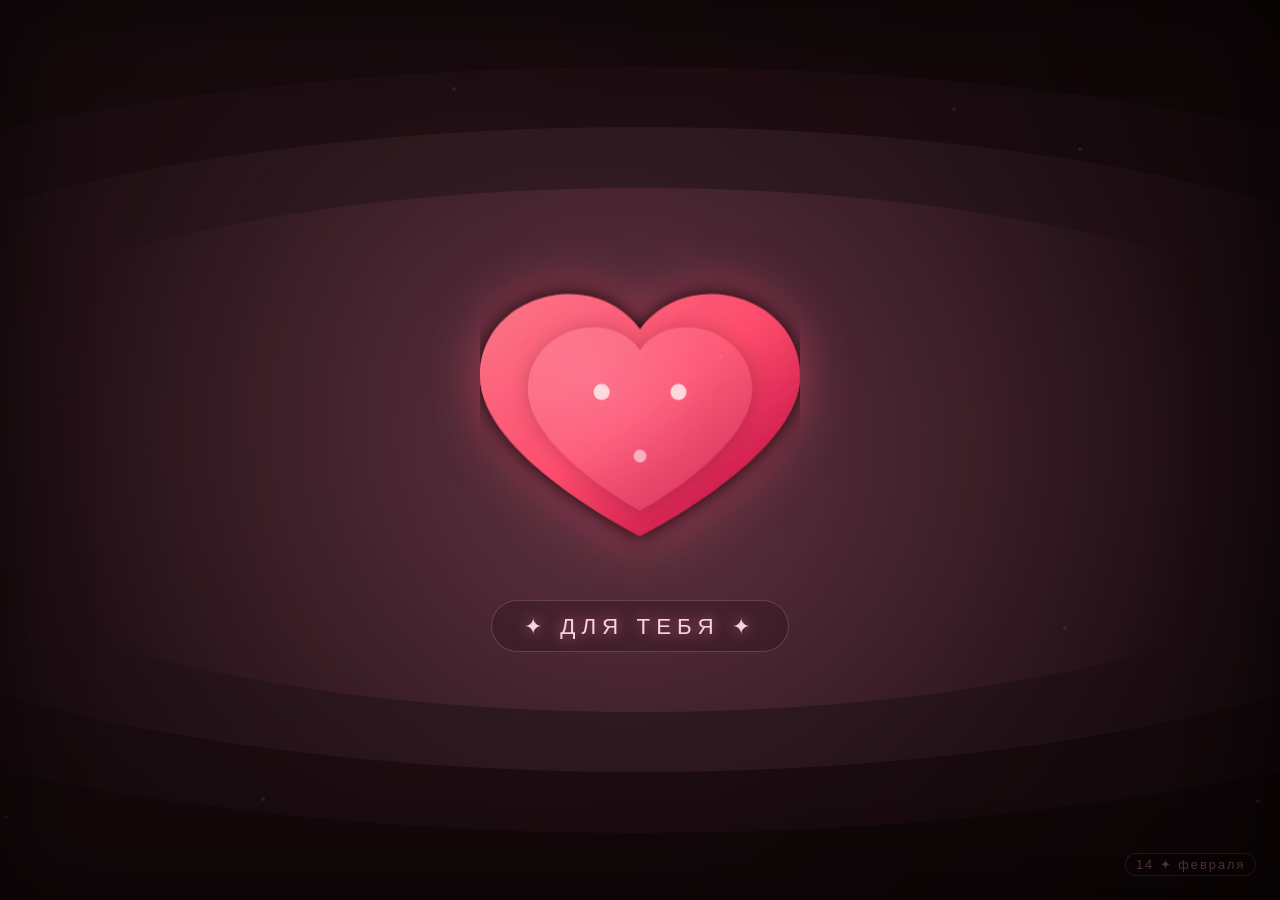
==== commit 5920cee7: "Update index.html" ====
--- a/index.html
+++ b/index.html
@@ -3,7 +3,7 @@
 <head>
     <meta charset="UTF-8">
     <meta name="viewport" content="width=device-width, initial-scale=1.0, maximum-scale=1.0, user-scalable=no, viewport-fit=cover">
-    <title>для тебя <3 </title>
+    <title>для любимой амины <3 </title>
     <!-- подключаем CSS -->
     <link rel="stylesheet" href="style.css">
 </head>
@@ -73,19 +73,19 @@
             <div class="close-btn" id="closeBtn">✕</div>
             <h1 class="wish-title">♡ 14.02 ♡</h1>
             <div class="wish-message">
-                Ты — самое тёплое, что есть в моей жизни.
+                Ты — самое тёплое и лучшее, что есть в моей жизни.
             </div>
             <ul class="wish-list">
-                <li>твой смех — мой любимый звук</li>
-                <li>каждый миг с тобой — подарок</li>
-                <li>обещаю быть рядом</li>
-                <li>сегодня, завтра, всегда</li>
+                <li>Твоя искренняя улыбка восхитительна!</li>
+                <li>Каждый момент с тобой - счастье</li>
+                <li>Ты самая любимая девочка на свете!</li>
+                <li>Хочу быть с тобой вечно</li>
             </ul>
             <div class="stars">
                 ✦ ✦ ✦
             </div>
             <p class="wish-footer">
-                С 14 февраля, любимая.
+                С 14 февраля, любимая
             </p>
         </div>
     </div>
@@ -95,3 +95,4 @@
 </body>
 </html>
 
+
